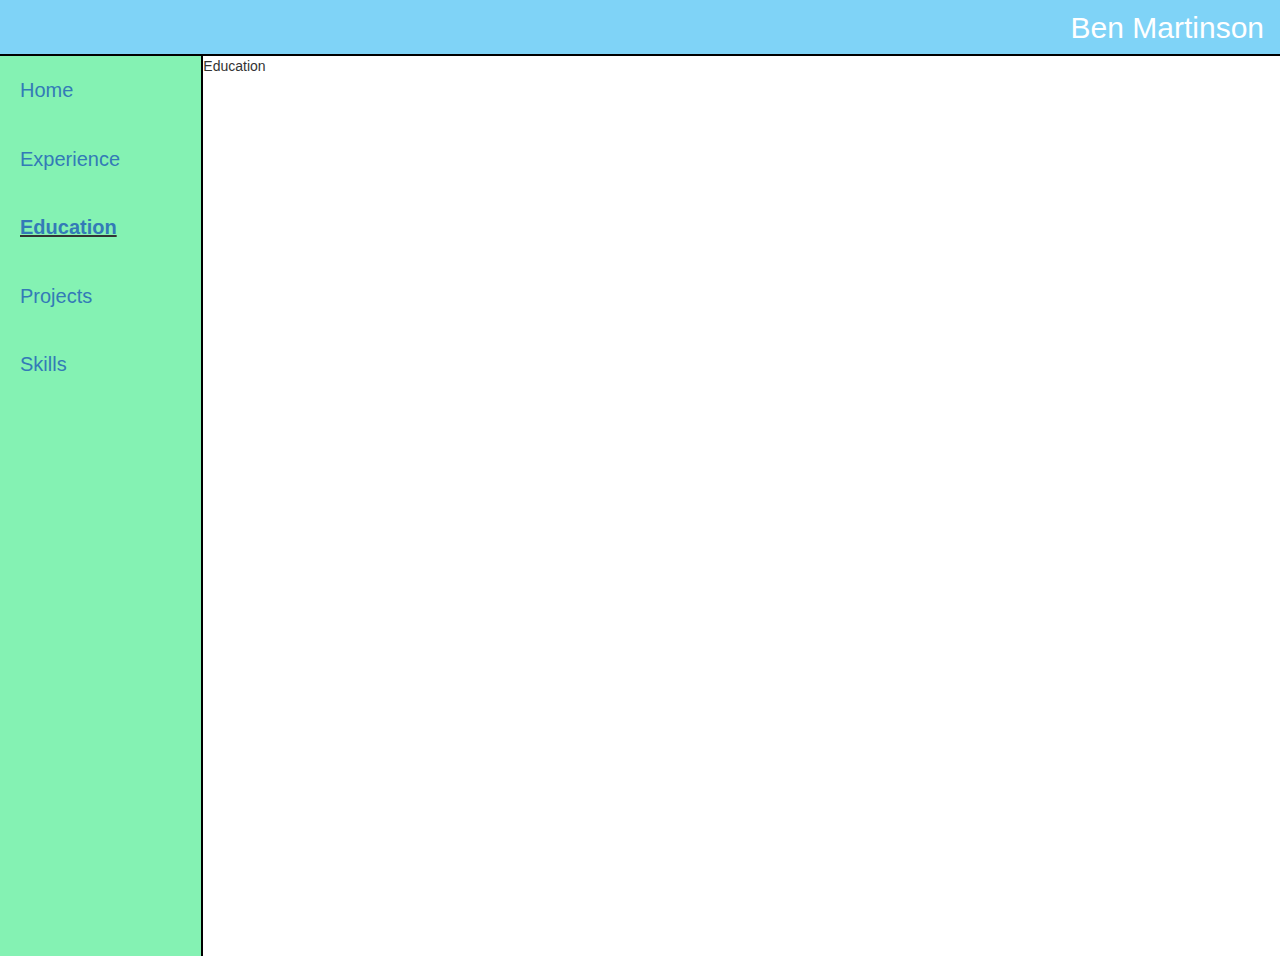
==== education.html @ 94e8e53b "Links now highlight after clicked, and basic layout is added to the links" ====
<html>
  <head>
    <title>Ben Martinson's Portfolio</title>
    <link rel="stylesheet" href="https://maxcdn.bootstrapcdn.com/bootstrap/3.3.7/css/bootstrap.min.css" integrity="sha384-BVYiiSIFeK1dGmJRAkycuHAHRg32OmUcww7on3RYdg4Va+PmSTsz/K68vbdEjh4u" crossorigin="anonymous">
    <link href="css/styles.css" rel="stylesheet" type="text/css" media="all">
  </head>

  <body>
    <div class="container-fluid">
      <div class="row navbar contain-border-bottom mt-0">
        <h2>Ben Martinson</h2>
      </div>
      <div class="row">
        <div class="col-md-2 no-r-marg">
          <div class="sideBar contain-border-right">
              <a href="index.html"> Home </a>
              <a href="experience.html"> Experience </a>
              <div class="active-link">
                <a href="education.html" > <strong>Education</strong> </a>
              </div>
              <a href="projects.html"> Projects</a>
              <a href="skills.html"> Skills </a>
          </div>
        </div>
        <div class="col-md-10 no-l-marg ">
          <p>Education</p>
        </div>
      </div>
    </div>

  </body>
</html>
---- css/styles.css ----
h2 {
  text-align: Right;
  margin: 10px;
  margin-right: 30px;
}

.active-link {
  text-decoration: underline;
}

.container-fluid {
  padding: 0px;
}

.sideBar {
  background-color: #84f2b3;
  height: 100%;
}

.sideBar a {
  font-size: 20px;
  display: block;
  padding: 20px;
  text-decoration: none;
}

.sideBar a:hover {
  color: #f1f1f1;
}

.navbar{
    color: #FFFFFF;
    background-color: #7fd3f7;
    text-align: right;
}

.contain-border-right {
  border-right: 2px solid black;
}

.contain-border-bottom {
  border-bottom: 2px solid black;
}

.b-pic {
  background: url(../img/portland.jpg) no-repeat;
  float: left;
  margin-right: -15px;
    margin-left: -15px;
    padding-bottom: 62.5%;
    background-position: 50% 50%;
    background-repeat: no-repeat;
    background-size: cover;
    height: 100%;
}

.no-r-marg {
  margin-right: 0px;
  padding-right: 0px;
}

.no-l-marg {
  margin-left: 0px;
  padding-left: 0px;

}

.row {
  margin-bottom: 0px;
}
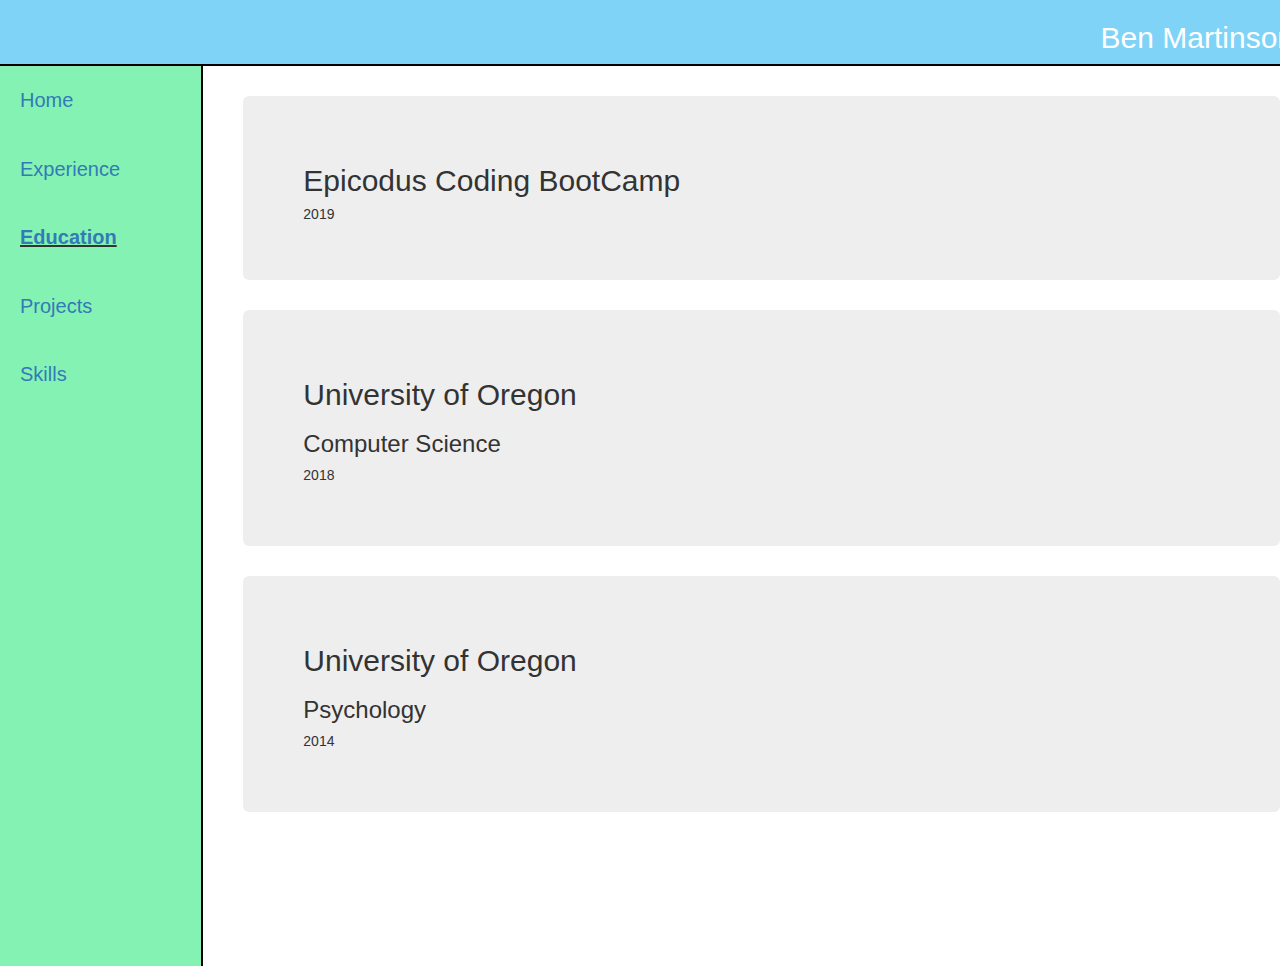
==== commit 48261b17: "Added Education List" ====
--- a/education.html
+++ b/education.html
@@ -23,8 +23,30 @@
           </div>
         </div>
         <div class="col-md-10 no-l-marg ">
-          <p>Education</p>
-        </div>
+          <ul>
+            <div class="jumbotron">
+            <li>
+              <h2>Epicodus Coding BootCamp</h2>
+              <h5>2019</h5>
+            </li>
+          </div>
+            <div class="jumbotron">
+            <li>
+              <h2>University of Oregon</h2>
+              <h3>Computer Science</h3>
+              <h5>2018</h5>
+              <p></p>
+            </li>
+          </div>
+            <div class="jumbotron">
+            <li>
+              <h2>University of Oregon</h2>
+              <h3>Psychology</h3>
+              <h5>2014 </h5>
+              <p></p>
+            </li>
+          </ul>
+                </div>
       </div>
     </div>
 
--- a/css/styles.css
+++ b/css/styles.css
@@ -1,4 +1,4 @@
-h2 {
+h2.title {
   text-align: Right;
   margin: 10px;
   margin-right: 30px;
@@ -28,10 +28,10 @@
   color: #f1f1f1;
 }
 
-.navbar{
-    color: #FFFFFF;
-    background-color: #7fd3f7;
-    text-align: right;
+.navbar {
+  color: #ffffff;
+  background-color: #7fd3f7;
+  text-align: right;
 }
 
 .contain-border-right {
@@ -46,12 +46,12 @@
   background: url(../img/portland.jpg) no-repeat;
   float: left;
   margin-right: -15px;
-    margin-left: -15px;
-    padding-bottom: 62.5%;
-    background-position: 50% 50%;
-    background-repeat: no-repeat;
-    background-size: cover;
-    height: 100%;
+  margin-left: -15px;
+  padding-bottom: 62.5%;
+  background-position: 50% 50%;
+  background-repeat: no-repeat;
+  background-size: cover;
+  height: 100%;
 }
 
 .no-r-marg {
@@ -62,9 +62,16 @@
 .no-l-marg {
   margin-left: 0px;
   padding-left: 0px;
-
 }
 
 .row {
   margin-bottom: 0px;
 }
+
+ul {
+  list-style: none;
+}
+
+.jumbotron {
+  margin-top: 30px;
+}
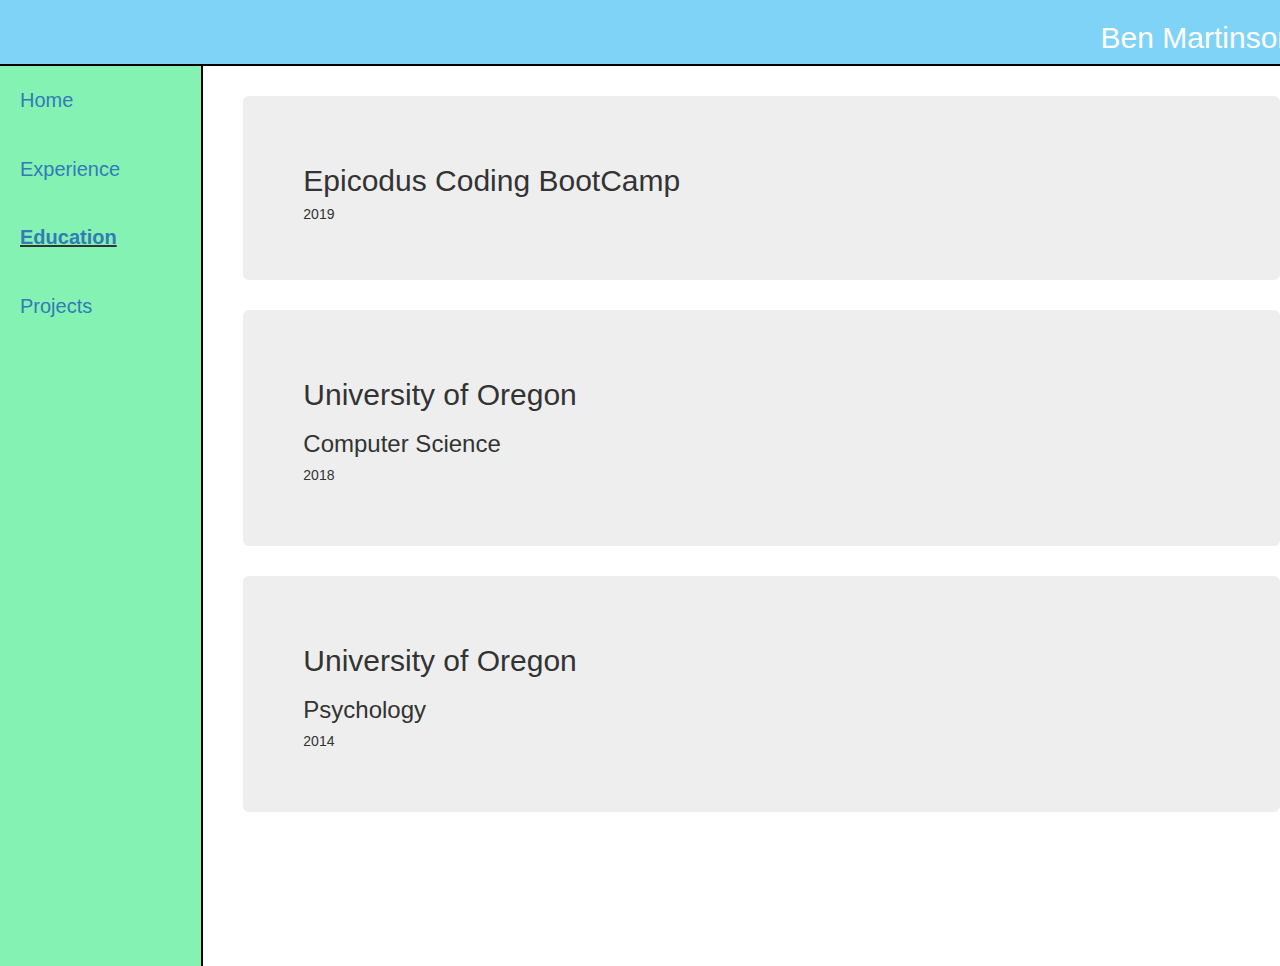
==== commit 492ecabe: "Added a Readme" ====
--- a/education.html
+++ b/education.html
@@ -19,7 +19,6 @@
                 <a href="education.html" > <strong>Education</strong> </a>
               </div>
               <a href="projects.html"> Projects</a>
-              <a href="skills.html"> Skills </a>
           </div>
         </div>
         <div class="col-md-10 no-l-marg ">
